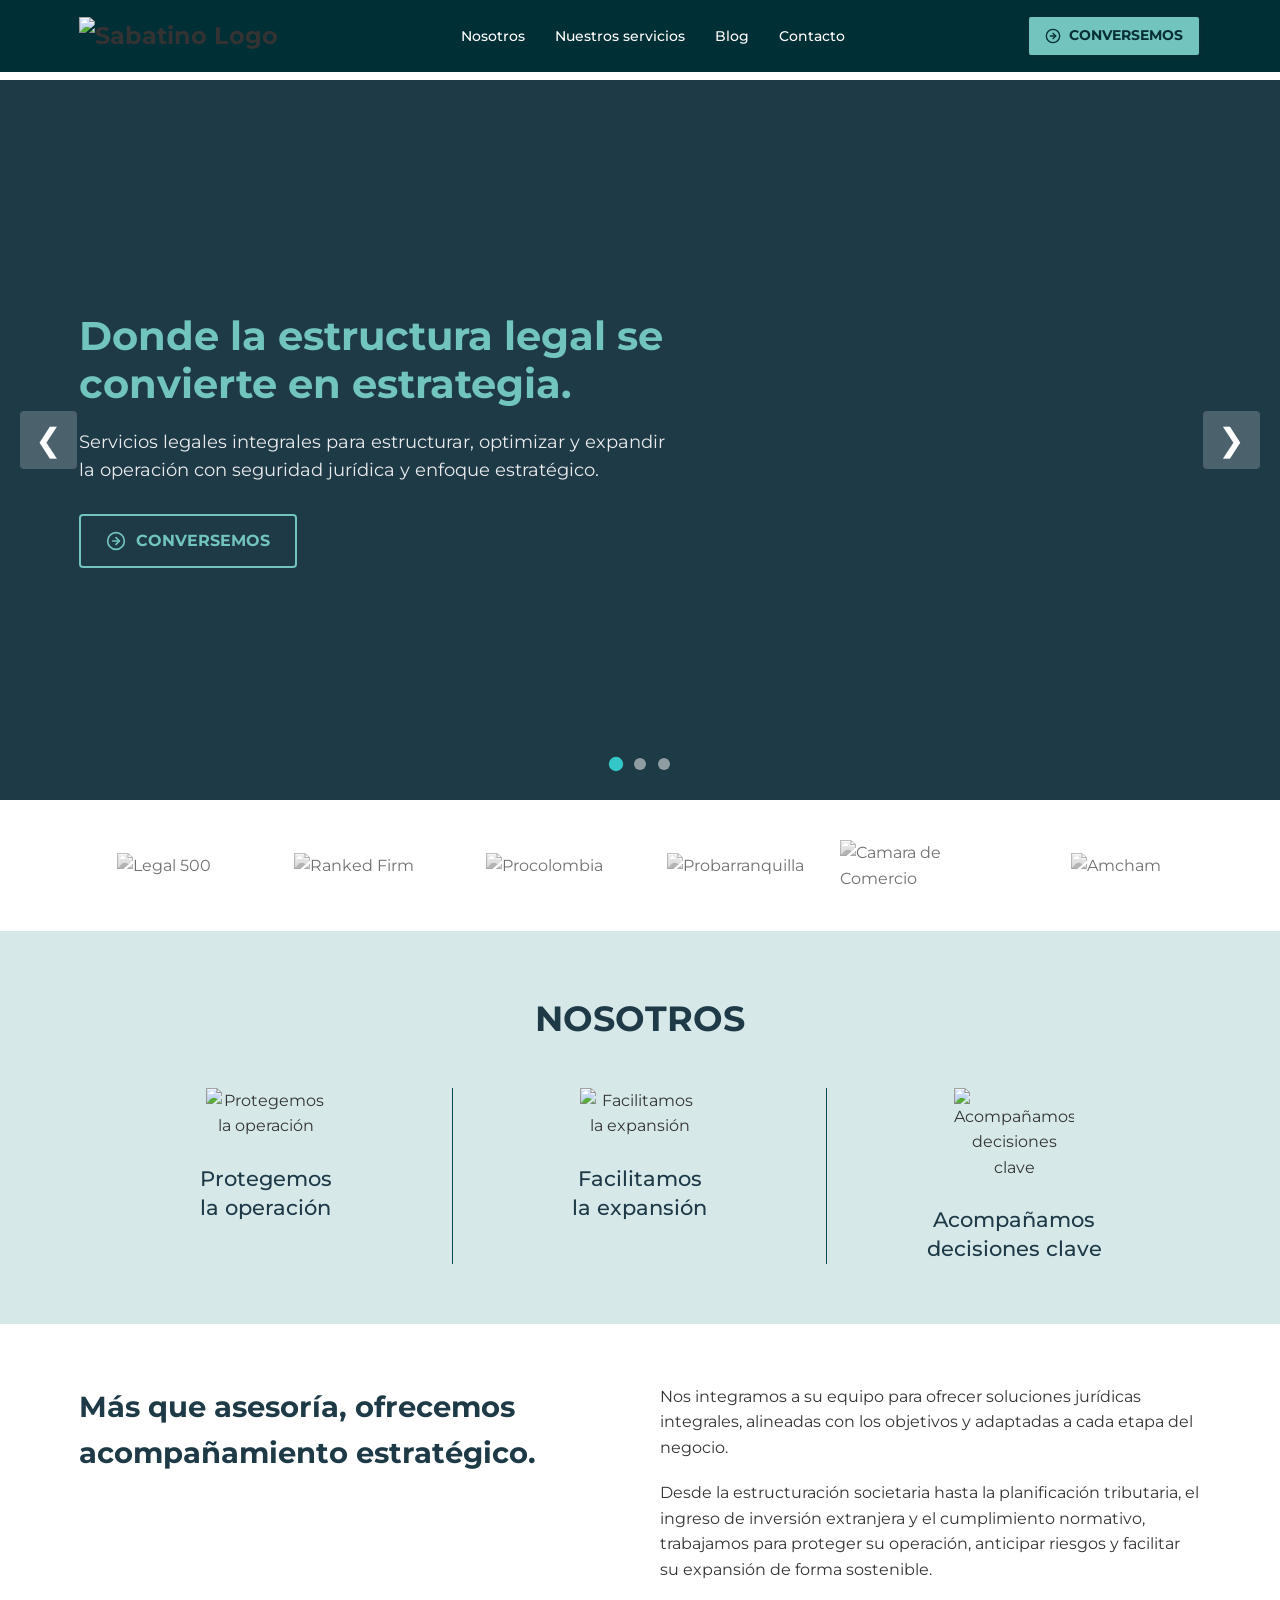
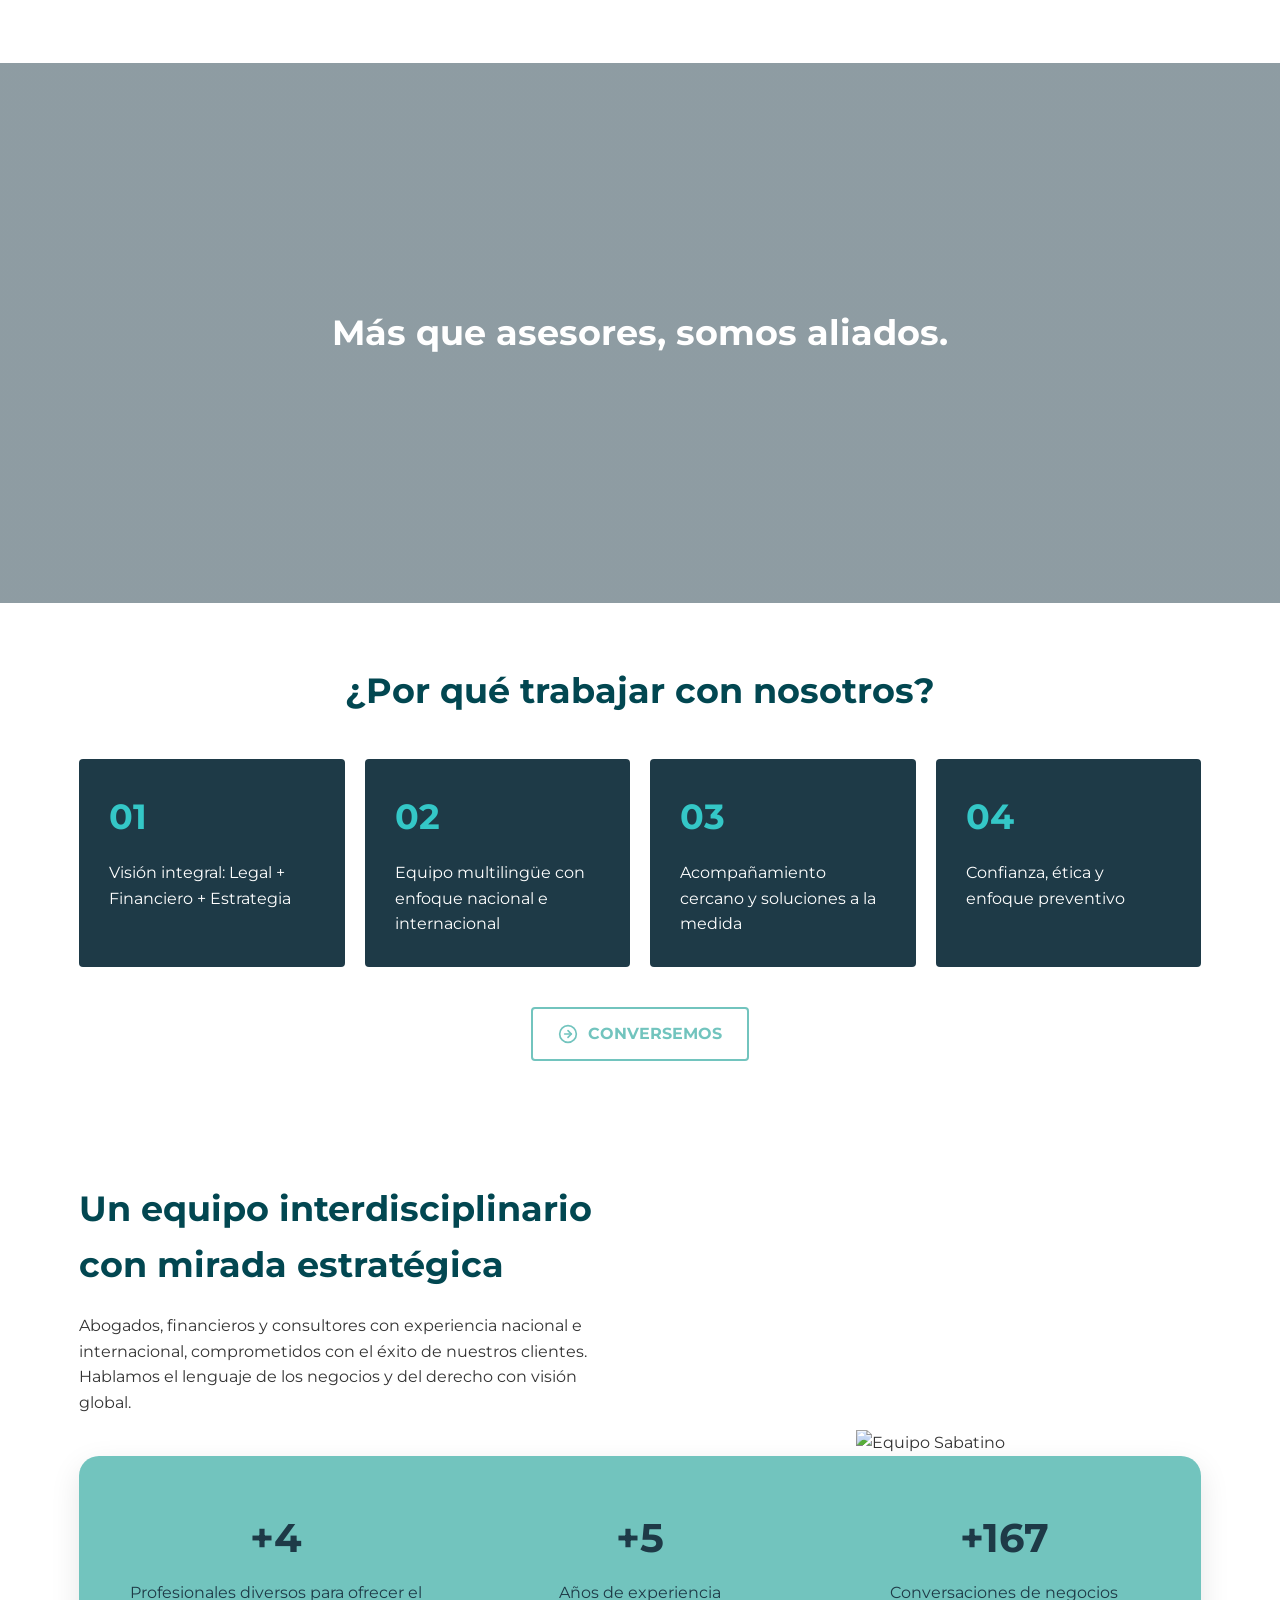
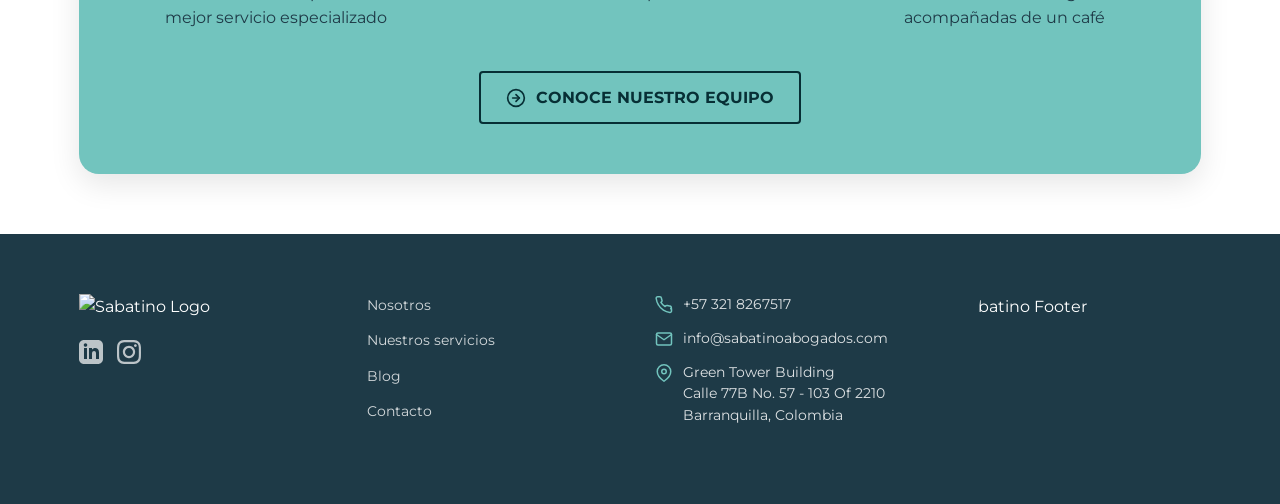
==== index.html @ 0516b48d "web 25 de junio dos paginas" ====
<!DOCTYPE html>
<html lang="es">
<head>
    <meta charset="UTF-8">
    <meta name="viewport" content="width=device-width, initial-scale=1.0">
    <title>Sabatino - Estrategia Legal</title>
    <link rel="stylesheet" href="style.css">
    <link rel="preconnect" href="https://fonts.googleapis.com">
    <link rel="preconnect" href="https://fonts.gstatic.com" crossorigin>
    <link href="https://fonts.googleapis.com/css2?family=Montserrat:wght@400;500;700&display=swap" rel="stylesheet">
</head>
<body>

    <header class="header">
        <div class="container">
            <div class="logo">
                <a href="#"><img src="https://sabatinoadvisors.com/wp-content/uploads/2026/06/sabatinoMesa-de-trabajo-7logo-sabatino-blanco.webp" alt="Sabatino Logo"></a>
            </div>
            <nav class="nav">
                <ul>
                    <li><a href="#nosotros">Nosotros</a></li>
                    <li><a href="nuestrosservicios.html">Nuestros servicios</a></li>
                    <li><a href="#blog">Blog</a></li>
                    <li><a href="#contacto">Contacto</a></li>
                </ul>
            </nav>
            <div class="header-cta">
                <a href="#" class="btn-header">Conversemos</a>
            </div>
            <button class="menu-toggle" aria-label="Menú">
                <svg xmlns="http://www.w3.org/2000/svg" viewBox="0 0 24 24" width="30" height="30" fill="white">
                    <path d="M3 6h18v2H3V6m0 5h18v2H3v-2m0 5h18v2H3v-2z"/>
                </svg>
            </button>
        </div>
    </header>

    <section class="hero-slider">
        <!-- Slide 1 -->
        <div class="slide active" style="background-image: linear-gradient(rgba(30, 58, 71, 0.6), rgba(30, 58, 71, 0.6)), url('https://sabatinoadvisors.com/wp-content/uploads/2026/06/sabatinoMesa-de-trabajo-2_1banner-1.webp');">
            <div class="container">
                <div class="hero-content">
                    <h1>Donde la estructura legal se convierte en estrategia.</h1>
                    <p>Servicios legales integrales para estructurar, optimizar y expandir la operación con seguridad jurídica y enfoque estratégico.</p>
                    <a href="#" class="btn-hero">Conversemos</a>
                </div>
            </div>
        </div>
        
        <!-- Slide 2 -->
        <div class="slide" style="background-image: linear-gradient(rgba(30, 58, 71, 0.6), rgba(30, 58, 71, 0.6)), url('https://sabatinoadvisors.com/wp-content/uploads/2026/06/sabatinoMesa-de-trabajo-2_1banner-2.webp');">
            <div class="container">
                <div class="hero-content">
                    <h2>Seguridad jurídica para avanzar con confianza.</h2>
                    <p>Integramos visión legal, financiera y estratégica para estructurar operaciones sólidas, eficientes y preparadas para crecer.</p>
                    <a href="#" class="btn-hero">Conversemos</a>
                </div>
            </div>
        </div>
        
        <!-- Slide 3 -->
        <div class="slide" style="background-image: linear-gradient(rgba(30, 58, 71, 0.6), rgba(30, 58, 71, 0.6)), url('https://sabatinoadvisors.com/wp-content/uploads/2026/06/sabatinoMesa-de-trabajo-2_1banner-3.webp');">
            <div class="container">
                <div class="hero-content">
                    <h2>Asesoría integral para negocios que miran más lejos</h2>
                    <p>Acompañamos sus decisiones empresariales con soluciones legales claras, preventivas y alineadas con sus objetivos de crecimiento.</p>
                    <a href="#" class="btn-hero">Conversemos</a>
                </div>
            </div>
        </div>

        <!-- Controles -->
        <button class="slider-btn prev">&#10094;</button>
        <button class="slider-btn next">&#10095;</button>
        <div class="slider-dots">
            <span class="dot active" data-slide="0"></span>
            <span class="dot" data-slide="1"></span>
            <span class="dot" data-slide="2"></span>
        </div>
    </section>

    <section class="client-logos">
        <div class="container">
            <div class="logo-grid">
                <div class="logo-item"><img src="https://sabatinoadvisors.com/wp-content/uploads/2026/06/sabatinoMesa-de-trabajo-4LOGO-LEGAL-500.webp" alt="Legal 500"></div>
                <div class="logo-item"><img src="https://sabatinoadvisors.com/wp-content/uploads/2026/06/sabatinoMesa-de-trabajo-4LOGO-RANKED-FIRM.webp" alt="Ranked Firm"></div>
                <div class="logo-item"><img src="https://sabatinoadvisors.com/wp-content/uploads/2026/06/sabatinoMesa-de-trabajo-4LOGO-PROCOLOMBIA.webp" alt="Procolombia"></div>
                <div class="logo-item"><img src="https://sabatinoadvisors.com/wp-content/uploads/2026/06/sabatinoMesa-de-trabajo-4LOGO-PROBARRANQUILLA.webp" alt="Probarranquilla"></div>
                <div class="logo-item"><img src="https://sabatinoadvisors.com/wp-content/uploads/2026/06/sabatinoMesa-de-trabajo-4LOGO-CAMARA-DE-COMERCIO.webp" alt="Camara de Comercio"></div>
                <div class="logo-item"><img src="https://sabatinoadvisors.com/wp-content/uploads/2026/06/sabatinoMesa-de-trabajo-4LOGO-AMCHAM.webp" alt="Amcham"></div>
            </div>
        </div>
    </section>

    <section id="nosotros" class="about-pilar">
        <div class="container">
            <h2>NOSOTROS</h2>
            <div class="pilar-grid">
                <div class="pilar-item">
                    <img src="https://sabatinoadvisors.com/wp-content/uploads/2026/06/sabatinoMesa-de-trabajo-4icono-protegemos-la-operacion.webp" alt="Protegemos la operación" class="pilar-icon">
                    <p>Protegemos<br>la operación</p>
                </div>
                <div class="pilar-item">
                    <img src="https://sabatinoadvisors.com/wp-content/uploads/2026/06/sabatinoMesa-de-trabajo-4icono-facilitamos-la-expansion.webp" alt="Facilitamos la expansión" class="pilar-icon">
                    <p>Facilitamos<br>la expansión</p>
                </div>
                <div class="pilar-item">
                    <img src="https://sabatinoadvisors.com/wp-content/uploads/2026/06/sabatinoMesa-de-trabajo-4acompanamos-decisiones-clave.webp" alt="Acompañamos decisiones clave" class="pilar-icon">
                    <p>Acompañamos<br>decisiones clave</p>
                </div>
            </div>
        </div>
    </section>

    <section class="about-detailed">
        <div class="container">
            <div class="detailed-grid">
                <div class="detailed-main-text">
                    <h3>Más que asesoría, ofrecemos acompañamiento estratégico.</h3>
                </div>
                <div class="detailed-paragraph">
                    <p>Nos integramos a su equipo para ofrecer soluciones jurídicas integrales, alineadas con los objetivos y adaptadas a cada etapa del negocio.</p>
                    <p>Desde la estructuración societaria hasta la planificación tributaria, el ingreso de inversión extranjera y el cumplimiento normativo, trabajamos para proteger su operación, anticipar riesgos y facilitar su expansión de forma sostenible.</p>
                </div>
            </div>
        </div>
    </section>

    <section class="middle-banner"> <div class="container">
            <h3>Más que asesores, somos aliados.</h3>
        </div>
    </section>

    <section class="why-us">
        <div class="container">
            <h2>¿Por qué trabajar con nosotros?</h2>
            <div class="reason-grid">
                <div class="reason-item">
                    <div class="reason-number">01</div>
                    <p>Visión integral: Legal + Financiero + Estrategia</p>
                </div>
                <div class="reason-item">
                    <div class="reason-number">02</div>
                    <p>Equipo multilingüe con enfoque nacional e internacional</p>
                </div>
                <div class="reason-item">
                    <div class="reason-number">03</div>
                    <p>Acompañamiento cercano y soluciones a la medida</p>
                </div>
                <div class="reason-item">
                    <div class="reason-number">04</div>
                    <p>Confianza, ética y enfoque preventivo</p>
                </div>
            </div>
            <div class="why-us-cta">
                <a href="#" class="btn-hero">Conversemos</a>
            </div>
        </div>
    </section>

    <section class="team-and-stats-section" style="background-color: #fff; padding: 60px 0;">
        <div class="container">
            <div class="team-grid">
                <div class="team-text">
                    <h3>Un equipo interdisciplinario con mirada estratégica</h3>
                    <p>Abogados, financieros y consultores con experiencia nacional e internacional, comprometidos con el éxito de nuestros clientes. Hablamos el lenguaje de los negocios y del derecho con visión global.</p>
                </div>
                <div class="team-photo-wrapper">
                    <img src="https://sabatinoadvisors.com/wp-content/uploads/2026/06/sabatinoMesa-de-trabajo-6equipo-sabatino.webp" alt="Equipo Sabatino" class="team-photo-img">
                </div>
            </div>
            
            <div class="stats-box">
                <div class="stats-grid">
                    <div class="stat-item">
                        <div class="stat-number" data-target="15" data-is-formatted="false">+15</div>
                        <p>Profesionales diversos para ofrecer el mejor servicio especializado</p>
                    </div>
                    <div class="stat-item">
                        <div class="stat-number" data-target="20" data-is-formatted="false">+20</div>
                        <p>Años de experiencia</p>
                    </div>
                    <div class="stat-item">
                        <div class="stat-number" data-target="1000" data-is-formatted="true">+1.000</div>
                        <p>Conversaciones de negocios acompañadas de un café</p>
                    </div>
                </div>
                <div class="stats-cta">
                    <a href="#" class="btn-team">Conoce nuestro equipo</a>
                </div>
            </div>
        </div>
    </section>

    <footer class="footer">
        <div class="container">
            <div class="footer-grid">
                <div class="footer-brand">
                    <div class="footer-logo">
                        <img src="https://sabatinoadvisors.com/wp-content/uploads/2026/06/sabatinoMesa-de-trabajo-7logo-sabatino-blanco.webp" alt="Sabatino Logo">
                    </div>
                    <div class="footer-social">
                        <!-- LinkedIn -->
                        <a href="https://www.linkedin.com/company/sabbatino-abogados/" target="_blank" rel="noopener noreferrer" class="social-icon" aria-label="LinkedIn">
                            <svg xmlns="http://www.w3.org/2000/svg" viewBox="0 0 24 24" fill="currentColor" width="24" height="24">
                                <path d="M19 0h-14c-2.761 0-5 2.239-5 5v14c0 2.761 2.239 5 5 5h14c2.762 0 5-2.239 5-5v-14c0-2.761-2.238-5-5-5zm-11 19h-3v-11h3v11zm-1.5-12.268c-.966 0-1.75-.79-1.75-1.764s.784-1.764 1.75-1.764 1.75.79 1.75 1.764-.783 1.764-1.75 1.764zm13.5 12.268h-3v-5.604c0-3.368-4-3.113-4 0v5.604h-3v-11h3v1.765c1.396-2.586 7-2.777 7 2.476v6.759z"/>
                            </svg>
                        </a>
                        <!-- Instagram -->
                        <a href="https://www.instagram.com/sabatino_group/" target="_blank" rel="noopener noreferrer" class="social-icon" aria-label="Instagram">
                            <svg xmlns="http://www.w3.org/2000/svg" viewBox="0 0 24 24" fill="currentColor" width="24" height="24">
                                <path d="M12 2.163c3.204 0 3.584.012 4.85.07 3.252.148 4.771 1.691 4.919 4.919.058 1.265.069 1.645.069 4.849 0 3.205-.012 3.584-.069 4.849-.149 3.225-1.664 4.771-4.919 4.919-1.266.058-1.644.07-4.85.07-3.204 0-3.584-.012-4.849-.07-3.26-.149-4.771-1.699-4.919-4.92-.058-1.265-.07-1.644-.07-4.849 0-3.204.013-3.583.07-4.849.149-3.227 1.664-4.771 4.919-4.919 1.266-.057 1.645-.069 4.849-.069zm0-2.163c-3.259 0-3.667.014-4.947.072-4.358.2-6.78 2.618-6.98 6.98-.059 1.281-.073 1.689-.073 4.948 0 3.259.014 3.668.072 4.948.2 4.358 2.618 6.78 6.98 6.98 1.281.058 1.689.072 4.948.072 3.259 0 3.668-.014 4.948-.072 4.354-.2 6.782-2.618 6.979-6.98.059-1.28.073-1.689.073-4.948 0-3.259-.014-3.667-.072-4.947-.196-4.354-2.617-6.78-6.979-6.98-1.281-.059-1.69-.073-4.949-.073zm0 5.838c-3.403 0-6.162 2.759-6.162 6.162s2.759 6.163 6.162 6.163 6.162-2.759 6.162-6.163c0-3.403-2.759-6.162-6.162-6.162zm0 10.162c-2.209 0-4-1.79-4-4 0-2.209 1.791-4 4-4s4 1.791 4 4c0 2.21-1.791 4-4 4zm6.406-11.845c-.796 0-1.441.645-1.441 1.44s.645 1.44 1.441 1.44c.795 0 1.439-.645 1.439-1.44s-.644-1.44-1.439-1.44z"/>
                            </svg>
                        </a>
                    </div>
                </div>
                <div class="footer-nav">
                    <ul>
                        <li><a href="#nosotros">Nosotros</a></li>
                        <li><a href="nuestrosservicios.html">Nuestros servicios</a></li>
                        <li><a href="#blog">Blog</a></li>
                        <li><a href="#contacto">Contacto</a></li>
                    </ul>
                </div>
                <div class="footer-contact">
                    <ul>
                        <li class="contact-item">
                            <span class="contact-icon">
                                <svg xmlns="http://www.w3.org/2000/svg" viewBox="0 0 24 24" fill="none" stroke="currentColor" stroke-width="2" stroke-linecap="round" stroke-linejoin="round" width="18" height="18"><path d="M22 16.92v3a2 2 0 0 1-2.18 2 19.79 19.79 0 0 1-8.63-3.07A19.5 19.5 0 0 1 4.69 12 19.79 19.79 0 0 1 1.6 3.38 2 2 0 0 1 3.57 1h3a2 2 0 0 1 2 1.72c.127.96.361 1.903.7 2.81a2 2 0 0 1-.45 2.11L7.91 8.54a16 16 0 0 0 5.55 5.55l.91-.91a2 2 0 0 1 2.11-.45c.907.339 1.85.573 2.81.7A2 2 0 0 1 21 16.92z"/></svg>
                            </span>
                            <span>+57 321 8267517</span>
                        </li>
                        <li class="contact-item">
                            <span class="contact-icon">
                                <svg xmlns="http://www.w3.org/2000/svg" viewBox="0 0 24 24" fill="none" stroke="currentColor" stroke-width="2" stroke-linecap="round" stroke-linejoin="round" width="18" height="18"><path d="M4 4h16c1.1 0 2 .9 2 2v12c0 1.1-.9 2-2 2H4c-1.1 0-2-.9-2-2V6c0-1.1.9-2 2-2z"/><polyline points="22,6 12,13 2,6"/></svg>
                            </span>
                            <span>info@sabatinoabogados.com</span>
                        </li>
                        <li class="contact-item">
                            <span class="contact-icon">
                                <svg xmlns="http://www.w3.org/2000/svg" viewBox="0 0 24 24" fill="none" stroke="currentColor" stroke-width="2" stroke-linecap="round" stroke-linejoin="round" width="18" height="18"><path d="M21 10c0 7-9 13-9 13s-9-6-9-13a9 9 0 0 1 18 0z"/><circle cx="12" cy="10" r="3"/></svg>
                            </span>
                            <span>Green Tower Building<br>Calle 77B No. 57 - 103 Of 2210<br>Barranquilla, Colombia</span>
                        </li>
                    </ul>
                </div>
                <div class="footer-asset">
                    <div class="footer-photo-diagonal">
                        <img src="https://sabatinoadvisors.com/wp-content/uploads/2026/06/sabatinoMesa-de-trabajo-8imagen-footer.webp" alt="Sabatino Footer">
                    </div>
                </div>
            </div>
        </div>
    </footer>

    <script src="script.js"></script>
</body>
</html>
---- style.css ----
/* ============================================================
   RESETEO BÁSICO Y CONFIGURACIÓN GENERAL
   ============================================================ */
* {
    margin: 0;
    padding: 0;
    box-sizing: border-box;
}

body {
    font-family: 'Montserrat', sans-serif; /* Cambiar si se prefiere otra fuente */
    line-height: 1.6;
    color: #333; /* COLOR DE TEXTO PRINCIPAL */
}

a {
    text-decoration: none;
    color: inherit;
    transition: all 0.3s ease;
}

ul {
    list-style: none;
}

img {
    max-width: 100%;
    height: auto;
}

.container {
    width: 90%;
    max-width: 1200px;
    margin: 0 auto;
    padding: 0 15px;
}

/* ============================================================
   HACKS DE IMÁGENES Y COLORES (PARA AJUSTAR)
   He creado clases para simular las imágenes que me pediste.
   Cuando vayas a poner tus imágenes, busca estas clases en el CSS.
   ============================================================ */

/* 1. Imagen de fondo principal (Hero) y Banner intermedio */
.img-placeholder-bg {
    background-color: #888; /* Color gris temporal de fondo */
    background-size: cover;
    background-position: center;
    background-repeat: no-repeat;
    /* CUANDO TENGAS LA IMAGEN, DESCOMENTA LA SIGUIENTE LÍNEA Y CAMBIA LA RUTA */
    /* background-image: url('tu-imagen-principal.jpg'); */
}

/* 2. Marcadores para logos, fotos de personas, etc. */
.img-placeholder-asset {
    background-color: #aaa; /* Color gris más claro para activos */
    display: flex;
    align-items: center;
    justify-content: center;
    color: #fff;
    font-size: 0.8rem;
    border-radius: 4px; /* Un poco redondeado */
}

/* 3. Colores de la paleta de la imagen (aproximados) */
/* He añadido comentarios para que identifiques qué color es cuál */

/* Un verde azulado oscuro (para el header y la sección de razones) */
/* color: #1e3a47; */ 

/* Un turquesa claro/cian (para el bloque de "Nosotros" y el banner de cifras) */
/* color: #d6e9e8; */

/* Un color más turquesa vibrante (para los botones y el CTA de cifras) */
/* color: #34c7c7; */


/* ============================================================
   CABECERA (HEADER)
   ============================================================ */
.header {
    background-color: #002F35;
    padding: 15px 0;
    position: fixed;
    top: 0;
    width: 100%;
    z-index: 1000;
}

.header .container {
    display: flex;
    justify-content: space-between;
    align-items: center;
}

.logo {
    font-weight: 700;
    font-size: 1.5rem;
}

.logo img {
    max-height: 40px;
}

.nav ul {
    display: flex;
    gap: 30px;
}

.nav a {
    font-size: 0.9rem;
    font-weight: 500;
    color: #fff;
}

.nav a:hover {
    color: #72C4BE;
}

.btn-header {
    display: inline-flex;
    align-items: center;
    gap: 8px;
    padding: 8px 16px;
    border: 2px solid #072F35;
    background-color: #72C4BE;
    color: #072F35;
    font-weight: 700;
    border-radius: 4px;
    text-transform: uppercase;
    font-size: 0.85rem;
}

.btn-header::before {
    content: "";
    display: inline-block;
    width: 16px;
    height: 16px;
    background-image: url("data:image/svg+xml,%3Csvg xmlns='http://www.w3.org/2000/svg' viewBox='0 0 24 24' fill='none' stroke='%23072F35' stroke-width='2' stroke-linecap='round' stroke-linejoin='round'%3E%3Ccircle cx='12' cy='12' r='10'%3E%3C/circle%3E%3Cpolyline points='12 16 16 12 12 8'%3E%3C/polyline%3E%3Cline x1='8' y1='12' x2='16' y2='12'%3E%3C/line%3E%3C/svg%3E");
    background-size: contain;
    background-repeat: no-repeat;
    transition: all 0.3s ease;
}

.btn-header:hover {
    background-color: #fff;
    color: #072F35;
}

.menu-toggle {
    display: none;
    background: transparent;
    border: none;
    cursor: pointer;
    padding: 5px;
    align-items: center;
    justify-content: center;
}

/* ============================================================
   SECCIÓN HERO (PORTADA)
   ============================================================ */
.hero-slider {
    position: relative;
    height: 80vh;
    margin-top: 80px;
    overflow: hidden;
    background-color: #1e3a47; /* Fallback */
}

.slide {
    position: absolute;
    top: 0;
    left: 0;
    width: 100%;
    height: 100%;
    opacity: 0;
    transition: opacity 0.8s ease-in-out;
    display: flex;
    align-items: center;
    color: #fff;
    background-size: cover;
    background-position: center;
    background-repeat: no-repeat;
    z-index: 1;
}

.slide.active {
    opacity: 1;
    z-index: 2;
}

.hero-content {
    max-width: 600px;
    transform: translateY(20px);
    opacity: 0;
    transition: all 0.8s ease-in-out 0.3s;
}

.slide.active .hero-content {
    transform: translateY(0);
    opacity: 1;
}

.slide h1, .slide h2 {
    font-size: 2.5rem;
    margin-bottom: 20px;
    line-height: 1.2;
    color: #72C4BE;
}

.slide p {
    font-size: 1.1rem;
    margin-bottom: 30px;
    opacity: 0.9;
}

/* Controles Slider */
.slider-btn {
    position: absolute;
    top: 50%;
    transform: translateY(-50%);
    background: rgba(255,255,255,0.2);
    color: white;
    border: none;
    font-size: 2rem;
    padding: 10px 15px;
    cursor: pointer;
    z-index: 10;
    transition: 0.3s;
    border-radius: 4px;
}

.slider-btn:hover {
    background: rgba(255,255,255,0.4);
}

.slider-btn.prev {
    left: 20px;
}

.slider-btn.next {
    right: 20px;
}

.slider-dots {
    position: absolute;
    bottom: 30px;
    left: 50%;
    transform: translateX(-50%);
    z-index: 10;
    display: flex;
    gap: 12px;
}

.dot {
    width: 12px;
    height: 12px;
    background: rgba(255,255,255,0.5);
    border-radius: 50%;
    cursor: pointer;
    transition: 0.3s;
}

.dot.active {
    background: #34c7c7;
    transform: scale(1.2);
}

.btn-hero {
    display: inline-flex;
    align-items: center;
    gap: 10px;
    padding: 12px 25px;
    border: 2px solid #72C4BE;
    color: #72C4BE;
    font-weight: 700;
    border-radius: 4px;
    text-transform: uppercase;
}

.btn-hero::before {
    content: "";
    display: inline-block;
    width: 20px;
    height: 20px;
    background-image: url("data:image/svg+xml,%3Csvg xmlns='http://www.w3.org/2000/svg' viewBox='0 0 24 24' fill='none' stroke='%2372C4BE' stroke-width='2' stroke-linecap='round' stroke-linejoin='round'%3E%3Ccircle cx='12' cy='12' r='10'%3E%3C/circle%3E%3Cpolyline points='12 16 16 12 12 8'%3E%3C/polyline%3E%3Cline x1='8' y1='12' x2='16' y2='12'%3E%3C/line%3E%3C/svg%3E");
    background-size: contain;
    background-repeat: no-repeat;
    transition: all 0.3s ease;
}

.btn-hero:hover {
    background-color: #72C4BE;
    color: #fff;
}

.btn-hero:hover::before {
    background-image: url("data:image/svg+xml,%3Csvg xmlns='http://www.w3.org/2000/svg' viewBox='0 0 24 24' fill='none' stroke='%23ffffff' stroke-width='2' stroke-linecap='round' stroke-linejoin='round'%3E%3Ccircle cx='12' cy='12' r='10'%3E%3C/circle%3E%3Cpolyline points='12 16 16 12 12 8'%3E%3C/polyline%3E%3Cline x1='8' y1='12' x2='16' y2='12'%3E%3C/line%3E%3C/svg%3E");
}

/* ============================================================
   SECCIÓN LOGOS DE CLIENTES
   ============================================================ */
.client-logos {
    padding: 40px 0;
    background-color: #fff;
}

.logo-grid {
    display: grid;
    grid-template-columns: repeat(6, 1fr); /* 6 logos en una fila */
    gap: 20px;
    align-items: center;
}

.logo-item {
    display: flex;
    justify-content: center;
    align-items: center;
}

.logo-item img {
    max-height: 90px;
    object-fit: contain;
    filter: grayscale(100%) opacity(70%); /* Efecto elegante para logos de clientes, opcional pero recomendado */
    transition: all 0.3s ease;
}

.logo-item img:hover {
    filter: grayscale(0%) opacity(100%);
}

/* ============================================================
   SECCIÓN NOSOTROS (BLOQUE GRIS)
   ============================================================ */
.about-pilar {
    padding: 60px 0;
    background-color: #d6e9e8; /* COLOR TURQUESA CLARO DE FONDO */
    text-align: center;
}

.about-pilar h2 {
    font-size: 2.2rem;
    text-transform: uppercase;
    margin-bottom: 40px;
    color: #1e3a47;
}

.pilar-grid {
    display: grid;
    grid-template-columns: repeat(3, 1fr); /* 3 columnas */
}

.pilar-item {
    display: flex;
    flex-direction: column;
    align-items: center;
    padding: 0 20px;
}

.pilar-item:not(:last-child) {
    border-right: 1px solid #024751;
}

.pilar-icon {
    width: 120px;
    height: auto;
    margin-bottom: 25px;
}

.pilar-item p {
    font-weight: 500;
    font-size: 1.3rem;
    color: #1e3a47;
    line-height: 1.4;
}

/* ============================================================
   SECCIÓN DESCRIPCIÓN DETALLADA
   ============================================================ */
.about-detailed {
    padding: 60px 0;
    background-color: #fff;
}

.detailed-grid {
    display: grid;
    grid-template-columns: 1fr 1fr; /* 2 columnas */
    gap: 40px;
    align-items: start;
}

.detailed-main-text h3 {
    font-size: 1.8rem;
    color: #1e3a47;
}

.detailed-paragraph p {
    font-size: 1rem;
    margin-bottom: 20px;
}

/* ============================================================
   SECCIÓN DE MEDIO CON IMAGEN DE FONDO
   ============================================================ */
.middle-banner {
    height: 60vh; /* Altura del banner intermedio */
    display: flex;
    align-items: center;
    color: #fff;
    background-image: linear-gradient(rgba(30, 58, 71, 0.5), rgba(30, 58, 71, 0.5)), url('https://sabatinoadvisors.com/wp-content/uploads/2026/06/sabatinoMesa-de-trabajo-5banner-medio-mas-que-asesores.webp');
    background-size: cover;
    background-position: center;
    background-repeat: no-repeat;
}

.middle-banner h3 {
    font-size: 2.2rem;
    font-weight: 700;
    width: 100%;
    text-align: center;
}

/* ============================================================
   SECCIÓN ¿POR QUÉ TRABAJAR CON NOSOTROS?
   ============================================================ */
.why-us {
    padding: 60px 0;
    background-color: #fff;
    text-align: center;
}

.why-us h2 {
    font-size: 2.2rem;
    font-weight: 700;
    margin-bottom: 40px;
    color: #024751;
}

.reason-grid {
    display: grid;
    grid-template-columns: repeat(4, 1fr); /* 4 bloques oscuros */
    gap: 20px;
    margin-bottom: 40px;
}

.reason-item {
    background-color: #1e3a47; /* COLOR FONDO BLOQUES OSCUROS */
    color: #fff;
    padding: 30px;
    border-radius: 4px;
    text-align: left;
    display: flex;
    flex-direction: column;
}

.reason-number {
    font-size: 2.2rem;
    font-weight: 700;
    color: #34c7c7; /* COLOR NÚMEROS (TURQUESA) */
    margin-bottom: 15px;
}

.why-us-cta .btn-converse {
    /* Mismo estilo que el header */
}

/* ============================================================
   SECCIÓN EQUIPO Y CIFRAS INTEGRADA
   ============================================================ */
.team-grid {
    display: grid;
    grid-template-columns: 1fr 1fr; /* 2 columnas */
    gap: 40px;
    align-items: flex-end; /* Imagen al ras inferior */
}

.team-text {
    align-self: center; /* Texto centrado verticalmente */
    padding-bottom: 40px;
}

.team-text h3 {
    font-size: 2.2rem;
    color: #024751;
    margin-bottom: 20px;
}

.team-photo-wrapper {
    display: flex;
    justify-content: center;
    width: 100%;
}

.team-photo-img {
    max-width: 90%;
    height: auto;
    display: block;
    object-fit: contain;
}

/* ============================================================
   SECCIÓN DE CIFRAS (CAJA VERDE)
   ============================================================ */
.stats-box {
    background-color: #72C4BE;
    border-radius: 20px;
    padding: 50px 30px;
    text-align: center;
    box-shadow: 0 10px 30px rgba(0,0,0,0.1);
    position: relative; 
    z-index: 2;
    color: #1e3a47;
}

.stats-grid {
    display: grid;
    grid-template-columns: repeat(3, 1fr); /* 3 columnas */
    gap: 30px;
    margin-bottom: 40px;
}

.stat-item {
    display: flex;
    flex-direction: column;
    align-items: center;
}

.stat-number {
    font-size: 2.5rem;
    font-weight: 700;
    color: #1e3a47; /* COLOR NÚMEROS (AZUL OSCURO) */
    margin-bottom: 10px;
}

.btn-team {
    display: inline-flex;
    align-items: center;
    gap: 10px;
    padding: 12px 25px;
    border: 2px solid #072F35;
    color: #072F35;
    font-weight: 700;
    border-radius: 4px;
    text-transform: uppercase;
}

.btn-team::before {
    content: "";
    display: inline-block;
    width: 20px;
    height: 20px;
    background-image: url("data:image/svg+xml,%3Csvg xmlns='http://www.w3.org/2000/svg' viewBox='0 0 24 24' fill='none' stroke='%23072F35' stroke-width='2' stroke-linecap='round' stroke-linejoin='round'%3E%3Ccircle cx='12' cy='12' r='10'%3E%3C/circle%3E%3Cpolyline points='12 16 16 12 12 8'%3E%3C/polyline%3E%3Cline x1='8' y1='12' x2='16' y2='12'%3E%3C/line%3E%3C/svg%3E");
    background-size: contain;
    background-repeat: no-repeat;
    transition: all 0.3s ease;
}

.btn-team:hover {
    background-color: #072F35;
    color: #fff;
}

.btn-team:hover::before {
    background-image: url("data:image/svg+xml,%3Csvg xmlns='http://www.w3.org/2000/svg' viewBox='0 0 24 24' fill='none' stroke='%23ffffff' stroke-width='2' stroke-linecap='round' stroke-linejoin='round'%3E%3Ccircle cx='12' cy='12' r='10'%3E%3C/circle%3E%3Cpolyline points='12 16 16 12 12 8'%3E%3C/polyline%3E%3Cline x1='8' y1='12' x2='16' y2='12'%3E%3C/line%3E%3C/svg%3E");
}

/* ============================================================
   PIE DE PÁGINA (FOOTER)
   ============================================================ */
.footer {
    padding: 60px 0;
    background-color: #1e3a47; /* FONDO OSCURO */
    color: #fff;
    overflow: hidden;
}

.footer-grid {
    display: grid;
    grid-template-columns: repeat(4, 1fr); /* 4 columnas */
    gap: 30px;
    align-items: start;
}

/* Logo del footer */
.footer-logo {
    margin-bottom: 20px;
}

.footer-logo img {
    max-height: 50px;
    width: auto;
    display: block;
}

/* Íconos de redes sociales */
.footer-social {
    display: flex;
    gap: 14px;
    align-items: center;
    margin-top: 5px;
}

.social-icon {
    color: rgba(255, 255, 255, 0.7);
    transition: color 0.3s ease, transform 0.3s ease;
    display: flex;
    align-items: center;
    justify-content: center;
}

.social-icon:hover {
    color: #72C4BE;
    transform: translateY(-3px);
}

/* Listas del footer */
.footer-nav ul, .footer-contact ul {
    font-size: 0.9rem;
}

.footer-nav li, .footer-contact li {
    margin-bottom: 12px;
}

.footer-nav a {
    color: rgba(255,255,255,0.8);
    transition: color 0.3s ease;
}

.footer-nav a:hover {
    color: #72C4BE;
}

/* Ítems de contacto con ícono alineado */
.contact-item {
    display: flex;
    align-items: flex-start;
    gap: 10px;
    color: rgba(255,255,255,0.85);
    font-size: 0.9rem;
    line-height: 1.5;
}

.contact-icon {
    flex-shrink: 0;
    color: #72C4BE;
    margin-top: 2px;
    display: flex;
    align-items: center;
}

/* Imagen con máscara diagonal paralelogramo */
.footer-photo-diagonal {
    width: 100%;
    height: 150px;
    overflow: hidden;
    clip-path: polygon(15% 0%, 100% 0%, 85% 100%, 0% 100%);
    border-radius: 4px;
}

.footer-photo-diagonal img {
    width: 100%;
    height: 100%;
    object-fit: cover;
    object-position: center;
    display: block;
}


/* ============================================================
   PÁGINA: NUESTROS SERVICIOS
   ============================================================ */

/* Hero */
.services-hero {
    height: 310px;
    background-color: #72C4BE;
    display: flex;
    align-items: center;
    justify-content: center;
    margin-top: 80px; /* Offset por el header fixed */
}

.services-hero h1 {
    color: #072F35;
    font-size: 2.5rem;
    font-weight: 700;
    text-align: center;
}

/* Banner de Introducción Flotante */
.services-intro-section {
    padding: 80px 0 60px;
    background-color: #fff;
}

.services-intro-card {
    background-color: #D3E6EA;
    border-radius: 20px;
    display: grid;
    grid-template-columns: 1fr 1fr;
    align-items: stretch;
    position: relative;
}

.intro-image {
    display: flex;
    justify-content: center;
    align-items: flex-end;
    position: relative;
}

.intro-image img {
    max-width: 90%;
    margin-top: -60px; /* Para que la imagen sobresalga por arriba */
    display: block;
}

.intro-text {
    padding: 50px 40px;
    color: #072F35;
    display: flex;
    flex-direction: column;
    justify-content: center;
}

.intro-text h2 {
    font-size: 2.2rem;
    margin-bottom: 20px;
    color: #072F35;
}

.intro-text p {
    font-size: 1.1rem;
    line-height: 1.6;
}

/* Acordeón de Servicios */
.services-accordion-section {
    padding: 20px 0 80px;
    background-color: #fff;
}

.accordion-list {
    display: flex;
    flex-direction: column;
    gap: 20px;
}

.accordion-item {
    background-color: #072F35;
    border-radius: 12px;
    overflow: hidden;
    color: #fff;
    transition: background-color 0.3s;
}

.accordion-item:hover, .accordion-item.active {
    background-color: #11424a;
}

.accordion-header {
    padding: 25px 30px;
    display: flex;
    align-items: center;
    gap: 20px;
    cursor: pointer;
}

.accordion-icon {
    display: flex;
    align-items: center;
    justify-content: center;
    flex-shrink: 0;
    transition: transform 0.3s ease;
}

.accordion-item.active .accordion-icon {
    transform: rotate(90deg);
}

.accordion-header h3 {
    font-size: 1.5rem;
    font-weight: 700;
    margin: 0;
}

.accordion-content {
    max-height: 0;
    overflow: hidden;
    transition: max-height 0.4s ease-in-out;
}

.accordion-content-inner {
    padding: 0 30px 25px 74px; /* Alineado con el texto (gap 20 + icon 24 + padding 30) */
    font-size: 1.1rem;
    line-height: 1.6;
    color: rgba(255, 255, 255, 0.9);
}

/* ============================================================
   RESPONSIVIDAD BÁSICA (PARA MÓVILES)
   ============================================================ */
@media (max-width: 768px) {
    /* Forzamos que las cuadrículas se vuelvan de una columna */
    .logo-grid {
        grid-template-columns: repeat(3, 1fr); /* Reducir a 3 logos en fila */
    }
    
    .pilar-grid, .detailed-grid, .reason-grid, .team-grid, .stats-grid, .footer-grid {
        grid-template-columns: 1fr;
    }
    
    .pilar-item {
        padding: 30px 0;
    }
    
    .pilar-item:not(:last-child) {
        border-right: none;
        border-bottom: 1px solid #024751;
    }

    /* Ajustes específicos para móviles */
    .hero {
        height: auto;
        padding: 60px 0;
    }
    
    .hero h1 {
        font-size: 2rem;
    }
    
    .detailed-detailed h3 {
        margin-bottom: 20px;
    }

    .footer-photo-diagonal {
        height: 150px;
        clip-path: polygon(10% 0%, 100% 0%, 90% 100%, 0% 100%);
        margin-top: 20px;
    }

    /* Header Móvil */
    .menu-toggle {
        display: flex;
    }

    .nav {
        display: none;
        position: absolute;
        top: 100%;
        left: 0;
        width: 100%;
        background-color: #002F35;
        padding: 20px 0;
        box-shadow: 0 10px 15px rgba(0,0,0,0.2);
    }

    .nav.active {
        display: block;
    }

    .nav ul {
        flex-direction: column;
        align-items: center;
        gap: 20px;
    }

    .header-cta {
        display: none;
    }

    .header-cta.active {
        display: block;
        position: absolute;
        top: calc(100% + 220px);
        left: 50%;
        transform: translateX(-50%);
        z-index: 1001;
    }

    /* Ajustes Servicios Móvil */
    .services-hero {
        height: 250px;
    }

    .services-hero h1 {
        font-size: 2rem;
    }

    .services-intro-card {
        grid-template-columns: 1fr;
    }

    .intro-image img {
        margin-top: -40px; 
        max-width: 80%;
    }

    .intro-text {
        padding: 30px 20px;
        text-align: center;
    }

    .accordion-header {
        padding: 20px;
    }
    
    .accordion-header h3 {
        font-size: 1.2rem;
    }

    .accordion-content-inner {
        padding: 0 20px 20px 64px;
        font-size: 1rem;
    }
}
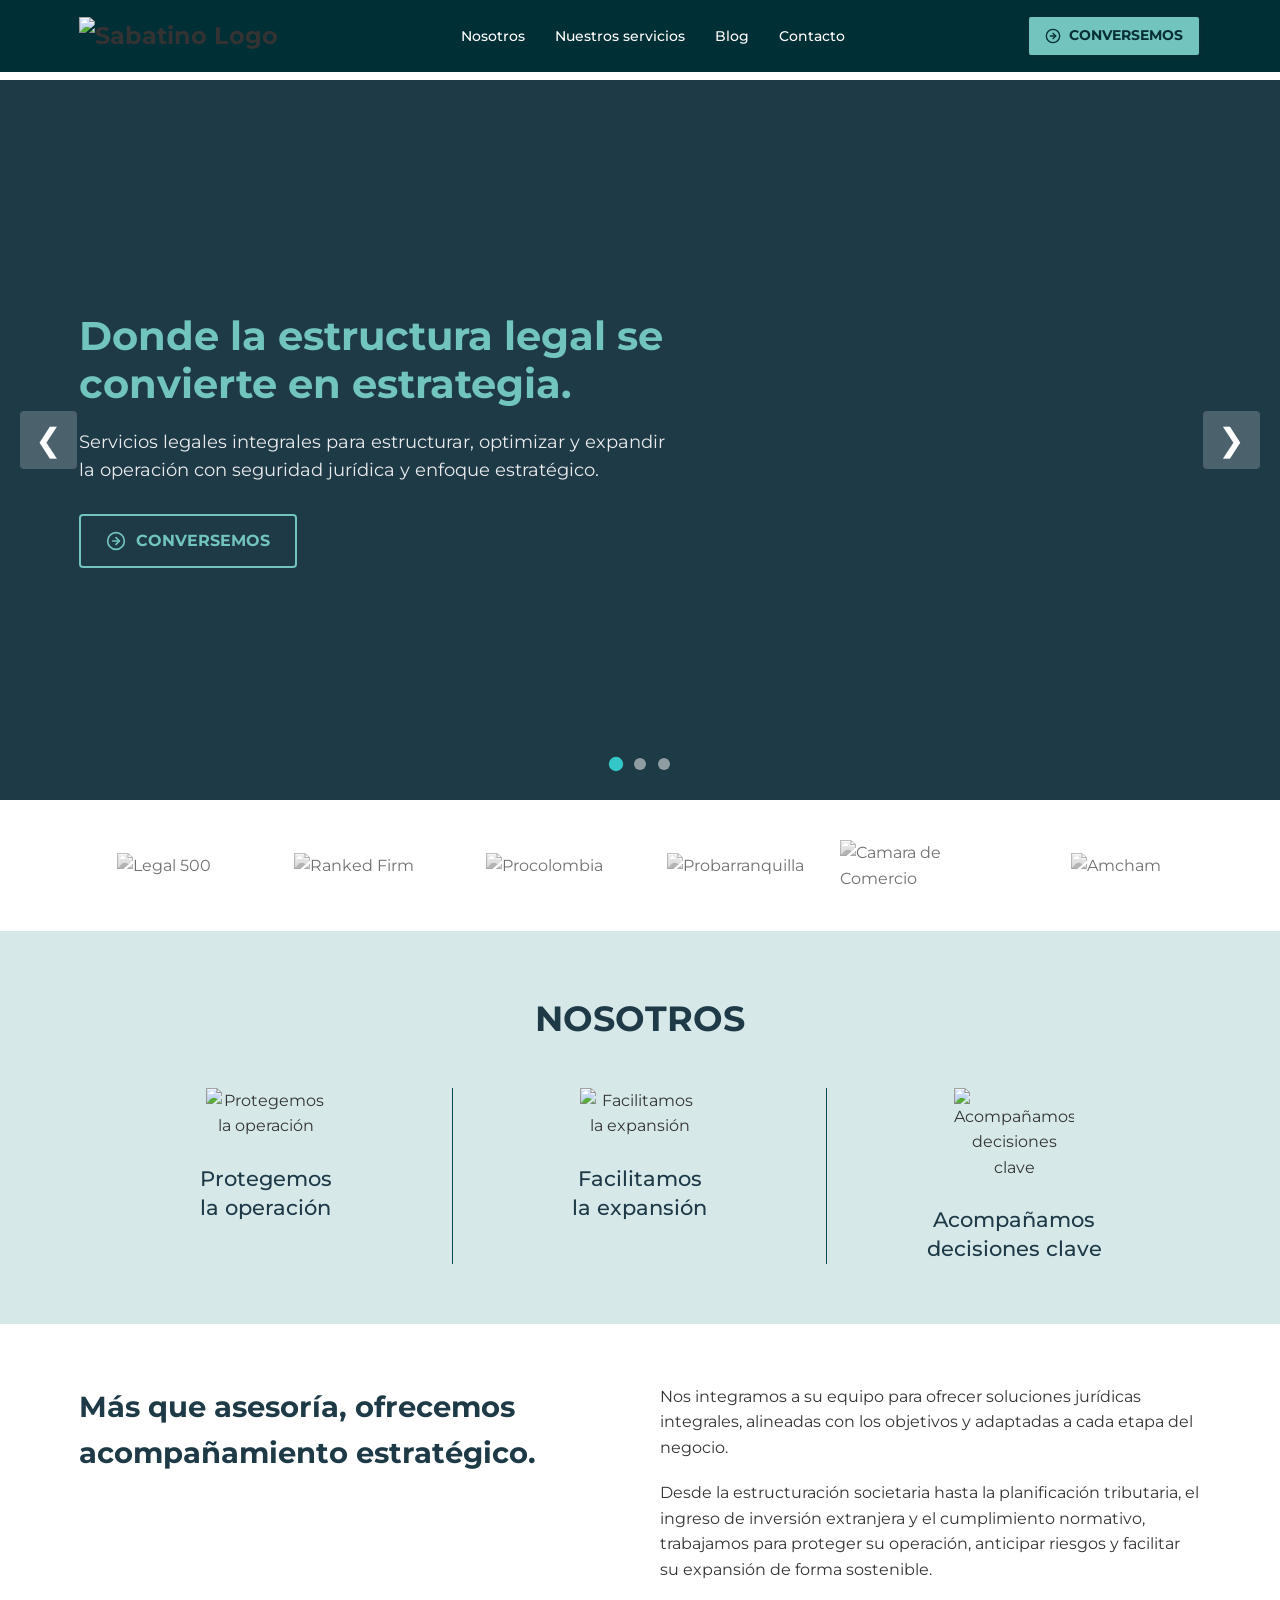
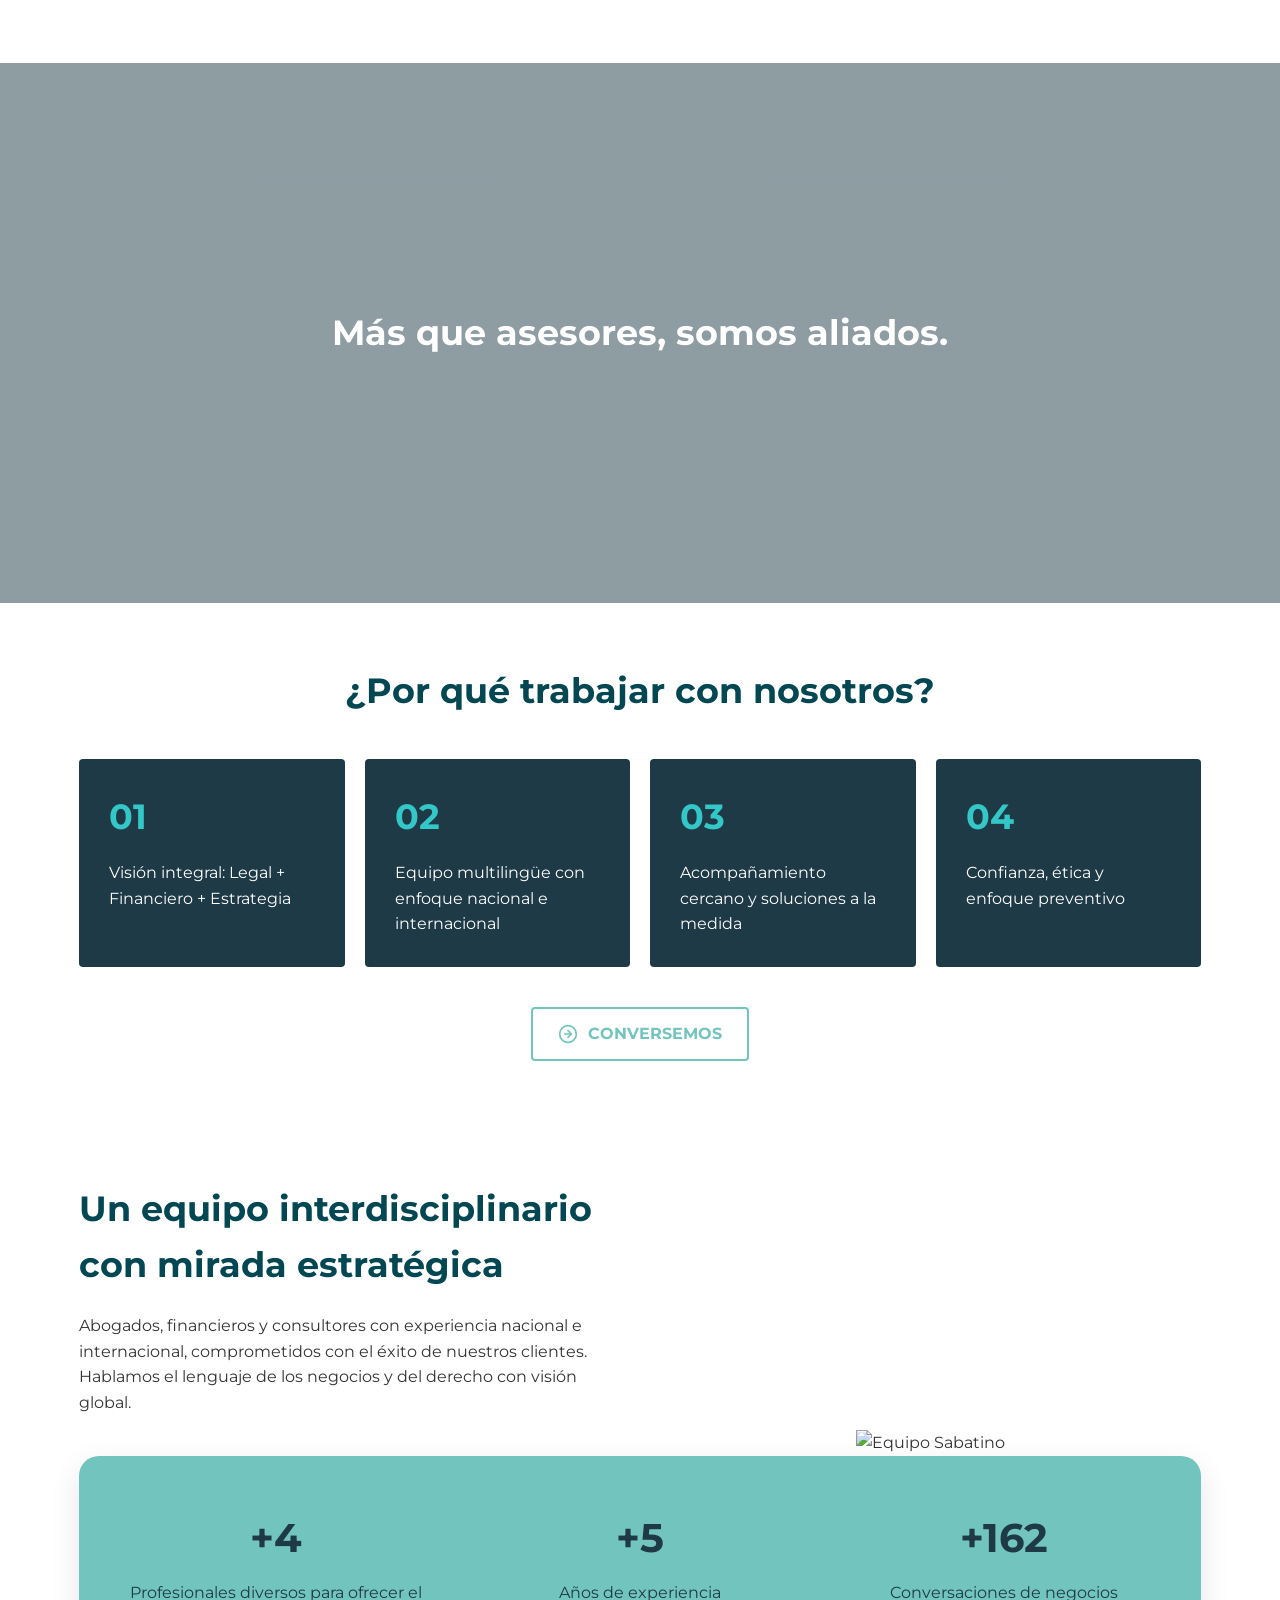
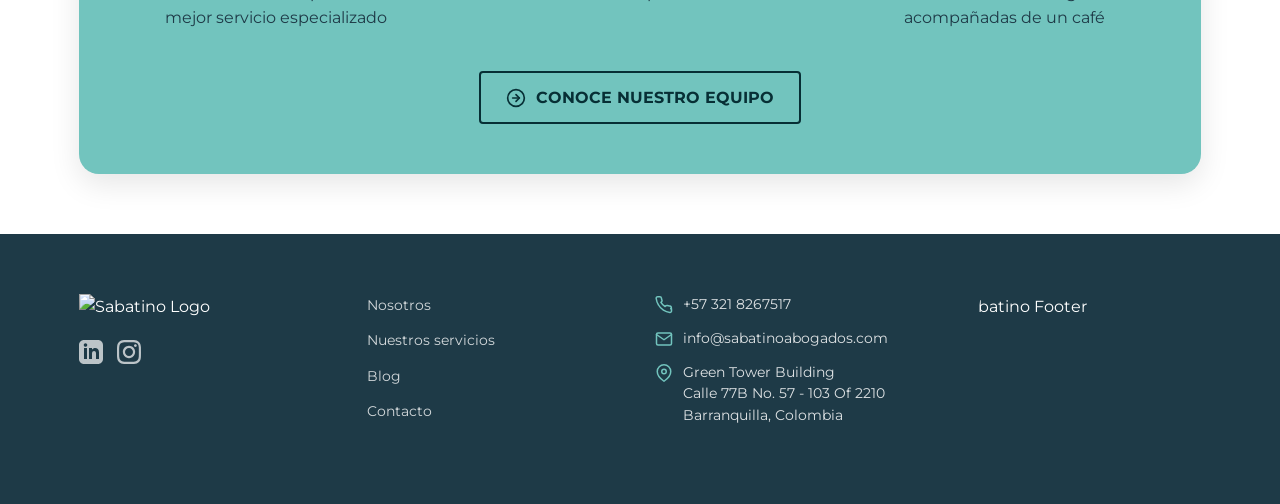
==== commit cabcc05b: "actualizada con cambios 29 jun" ====
--- a/index.html
+++ b/index.html
@@ -25,7 +25,7 @@
                 </ul>
             </nav>
             <div class="header-cta">
-                <a href="#" class="btn-header">Conversemos</a>
+                <a href="https://wa.link/65dy9n" target="_blank" rel="noopener noreferrer" class="btn-header">Conversemos</a>
             </div>
             <button class="menu-toggle" aria-label="Menú">
                 <svg xmlns="http://www.w3.org/2000/svg" viewBox="0 0 24 24" width="30" height="30" fill="white">
@@ -42,7 +42,7 @@
                 <div class="hero-content">
                     <h1>Donde la estructura legal se convierte en estrategia.</h1>
                     <p>Servicios legales integrales para estructurar, optimizar y expandir la operación con seguridad jurídica y enfoque estratégico.</p>
-                    <a href="#" class="btn-hero">Conversemos</a>
+                    <a href="https://wa.link/65dy9n" target="_blank" rel="noopener noreferrer" class="btn-hero">Conversemos</a>
                 </div>
             </div>
         </div>
@@ -53,7 +53,7 @@
                 <div class="hero-content">
                     <h2>Seguridad jurídica para avanzar con confianza.</h2>
                     <p>Integramos visión legal, financiera y estratégica para estructurar operaciones sólidas, eficientes y preparadas para crecer.</p>
-                    <a href="#" class="btn-hero">Conversemos</a>
+                    <a href="https://wa.link/65dy9n" target="_blank" rel="noopener noreferrer" class="btn-hero">Conversemos</a>
                 </div>
             </div>
         </div>
@@ -64,7 +64,7 @@
                 <div class="hero-content">
                     <h2>Asesoría integral para negocios que miran más lejos</h2>
                     <p>Acompañamos sus decisiones empresariales con soluciones legales claras, preventivas y alineadas con sus objetivos de crecimiento.</p>
-                    <a href="#" class="btn-hero">Conversemos</a>
+                    <a href="https://wa.link/65dy9n" target="_blank" rel="noopener noreferrer" class="btn-hero">Conversemos</a>
                 </div>
             </div>
         </div>
@@ -153,7 +153,7 @@
                 </div>
             </div>
             <div class="why-us-cta">
-                <a href="#" class="btn-hero">Conversemos</a>
+                <a href="https://wa.link/65dy9n" target="_blank" rel="noopener noreferrer" class="btn-hero">Conversemos</a>
             </div>
         </div>
     </section>
--- a/style.css
+++ b/style.css
@@ -5,6 +5,10 @@
     margin: 0;
     padding: 0;
     box-sizing: border-box;
+}
+html {
+    scroll-behavior: smooth;
+    scroll-padding-top: 100px;
 }
 
 body {
@@ -842,7 +846,55 @@
         margin-top: 20px;
     }
 
-    /* Header Móvil */
+    /* Ajustes Slider Móvil */
+    .slider-btn {
+        font-size: 1.2rem;
+        padding: 5px 10px;
+    }
+
+
+    /* Ajustes Servicios Móvil */
+    .services-hero {
+        height: 250px;
+    }
+
+    .services-hero h1 {
+        font-size: 2rem;
+    }
+
+    .services-intro-card {
+        grid-template-columns: 1fr;
+    }
+
+    .intro-image img {
+        margin-top: -40px; 
+        max-width: 80%;
+    }
+
+    .intro-text {
+        padding: 30px 20px;
+        text-align: center;
+    }
+
+    .accordion-header {
+        padding: 20px;
+    }
+    
+    .accordion-header h3 {
+        font-size: 1.2rem;
+    }
+
+    .accordion-content-inner {
+        padding: 0 20px 20px 64px;
+        font-size: 1rem;
+    }
+}
+
+/* ============================================================
+   RESPONSIVIDAD TABLET (HASTA 1024px)
+   ============================================================ */
+@media (max-width: 1024px) {
+    /* Header Móvil para Tablets y Teléfonos */
     .menu-toggle {
         display: flex;
     }
@@ -880,40 +932,4 @@
         transform: translateX(-50%);
         z-index: 1001;
     }
-
-    /* Ajustes Servicios Móvil */
-    .services-hero {
-        height: 250px;
-    }
-
-    .services-hero h1 {
-        font-size: 2rem;
-    }
-
-    .services-intro-card {
-        grid-template-columns: 1fr;
-    }
-
-    .intro-image img {
-        margin-top: -40px; 
-        max-width: 80%;
-    }
-
-    .intro-text {
-        padding: 30px 20px;
-        text-align: center;
-    }
-
-    .accordion-header {
-        padding: 20px;
-    }
-    
-    .accordion-header h3 {
-        font-size: 1.2rem;
-    }
-
-    .accordion-content-inner {
-        padding: 0 20px 20px 64px;
-        font-size: 1rem;
-    }
 }
